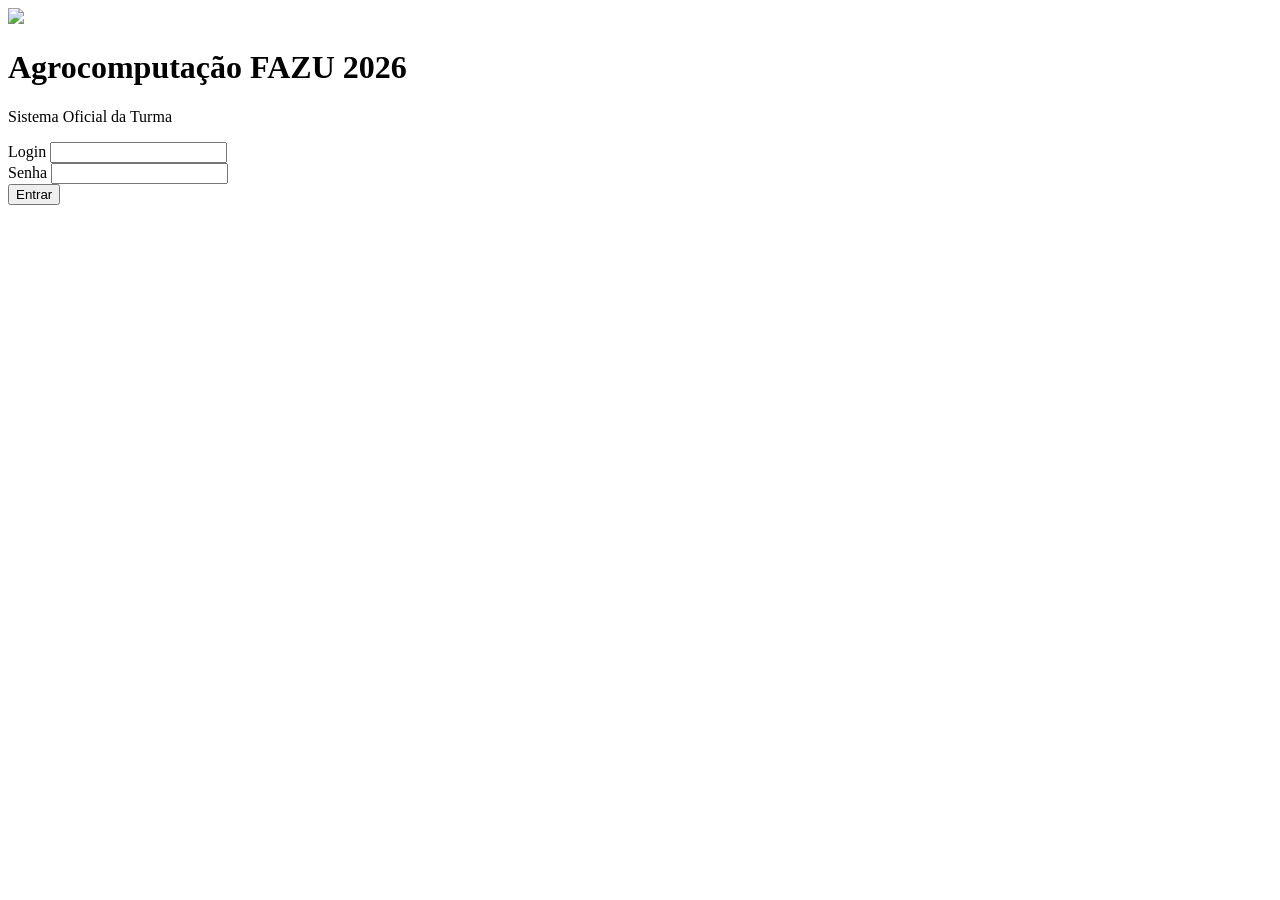
==== index.html @ 2e706d30 "Rename INDEX.HTML to index.html" ====
<!DOCTYPE html>
<html lang="pt-br">

<head>

  <meta charset="UTF-8">
  <meta name="viewport" content="width=device-width, initial-scale=1.0">

  <title>Agrocomputação FAZU 2026</title>

  <link rel="stylesheet" href="style.css">

</head>

<body>

  <div id="app">

    <div class="login-container">

      <div class="login-card">

        <img
          src="https://i.imgur.com/4AiXzf8.png"
          class="logo"
        >

        <h1>Agrocomputação FAZU 2026</h1>

        <p class="subtitle">
          Sistema Oficial da Turma
        </p>

        <div class="input-group">
          <label>Login</label>
          <input type="text" id="login">
        </div>

        <div class="input-group">
          <label>Senha</label>
          <input type="password" id="senha">
        </div>

        <button onclick="login()">
          Entrar
        </button>

      </div>

    </div>

  </div>

  <script src="script.js"></script>

</body>

</html>
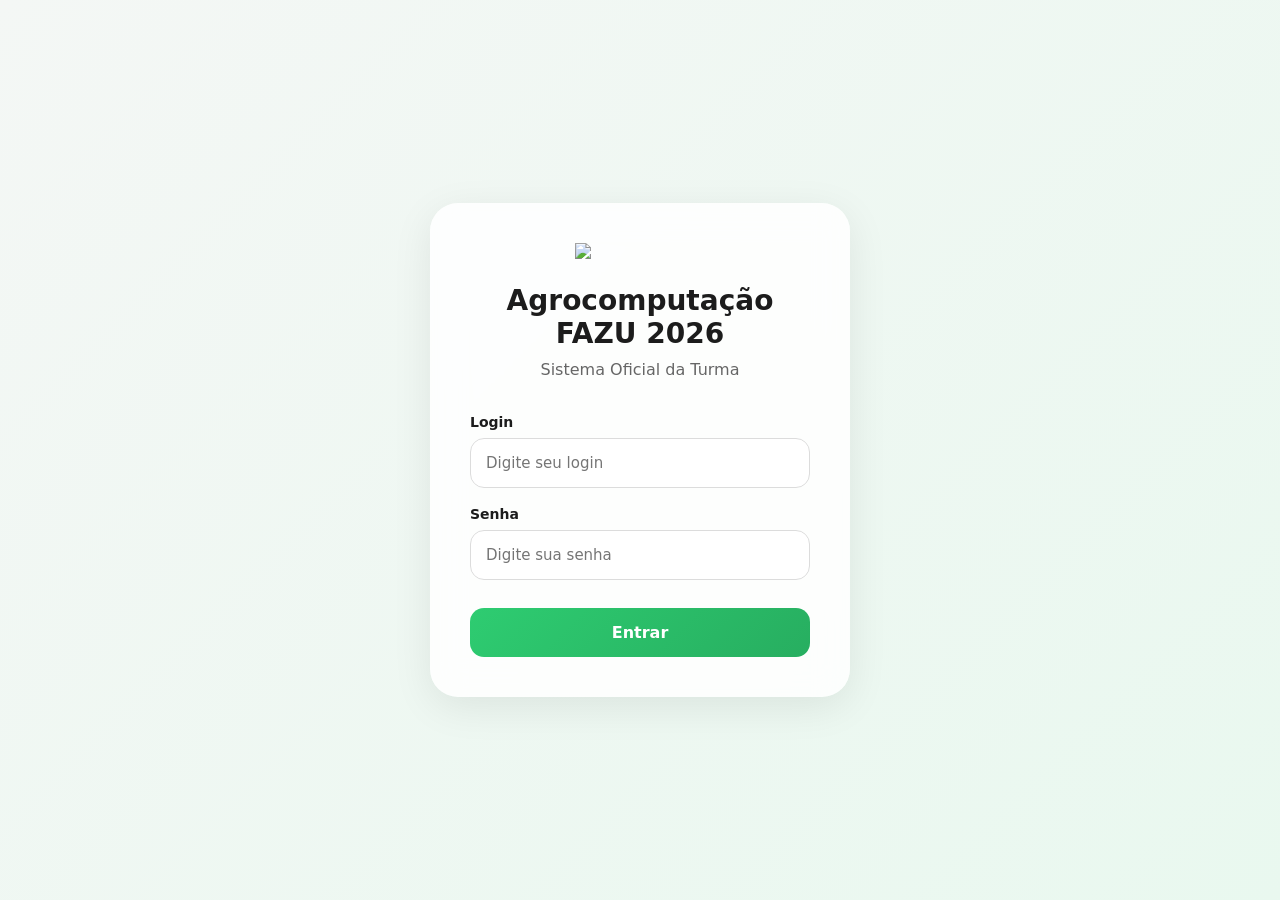
==== commit 6f4a6821: "Add files via upload" ====
--- a/index.html
+++ b/index.html
@@ -1,58 +1,17 @@
-<!DOCTYPE html>
-<html lang="pt-br">
-
-<head>
-
-  <meta charset="UTF-8">
-  <meta name="viewport" content="width=device-width, initial-scale=1.0">
-
-  <title>Agrocomputação FAZU 2026</title>
-
-  <link rel="stylesheet" href="style.css">
-
-</head>
-
-<body>
-
-  <div id="app">
-
-    <div class="login-container">
-
-      <div class="login-card">
-
-        <img
-          src="https://i.imgur.com/4AiXzf8.png"
-          class="logo"
-        >
-
-        <h1>Agrocomputação FAZU 2026</h1>
-
-        <p class="subtitle">
-          Sistema Oficial da Turma
-        </p>
-
-        <div class="input-group">
-          <label>Login</label>
-          <input type="text" id="login">
-        </div>
-
-        <div class="input-group">
-          <label>Senha</label>
-          <input type="password" id="senha">
-        </div>
-
-        <button onclick="login()">
-          Entrar
-        </button>
-
-      </div>
-
-    </div>
-
-  </div>
-
-  <script src="script.js"></script>
-
-</body>
-
-</html>
+<!DOCTYPE html>
+<html lang="pt-br">
+
+<head>
+  <meta charset="UTF-8">
+  <meta name="viewport" content="width=device-width, initial-scale=1.0">
+  <title>Agrocomputação FAZU 2026</title>
+  <link rel="stylesheet" href="style.css">
+  <script src="https://unpkg.com/lucide@latest/dist/umd/lucide.js"></script>
+</head>
+
+<body>
+  <div id="app"></div>
+  <script src="script.js"></script>
+</body>
+
+</html>
--- a/style.css
+++ b/style.css
@@ -0,0 +1,820 @@
+* {
+  margin: 0;
+  padding: 0;
+  box-sizing: border-box;
+  font-family: 'Segoe UI', system-ui, -apple-system, sans-serif;
+}
+
+:root {
+  --primary: #27ae60;
+  --primary-dark: #1e8449;
+  --primary-light: #2ecc71;
+  --bg: #f4f7f5;
+  --bg-dark: #e9f8ef;
+  --white: #ffffff;
+  --text: #1c1c1c;
+  --text-light: #666666;
+  --border: #dcdcdc;
+  --shadow: rgba(0, 0, 0, 0.08);
+  --shadow-hover: rgba(0, 0, 0, 0.12);
+}
+
+body {
+  background: linear-gradient(135deg, var(--bg), var(--bg-dark));
+  min-height: 100vh;
+  color: var(--text);
+}
+
+.login-container {
+  width: 100%;
+  min-height: 100vh;
+  display: flex;
+  justify-content: center;
+  align-items: center;
+  padding: 20px;
+}
+
+.login-card {
+  width: 100%;
+  max-width: 420px;
+  background: rgba(255, 255, 255, 0.85);
+  backdrop-filter: blur(16px);
+  border-radius: 28px;
+  padding: 40px;
+  box-shadow: 0 10px 40px var(--shadow);
+}
+
+.logo {
+  width: 130px;
+  display: block;
+  margin: 0 auto 25px;
+}
+
+h1 {
+  text-align: center;
+  font-size: 28px;
+  color: var(--text);
+  margin-bottom: 10px;
+}
+
+.subtitle {
+  text-align: center;
+  color: var(--text-light);
+  margin-bottom: 35px;
+}
+
+.input-group {
+  margin-bottom: 18px;
+}
+
+.input-group label {
+  display: block;
+  margin-bottom: 8px;
+  font-size: 14px;
+  font-weight: 600;
+}
+
+.input-group input {
+  width: 100%;
+  padding: 15px;
+  border-radius: 14px;
+  border: 1px solid var(--border);
+  background: var(--white);
+  font-size: 15px;
+  transition: all 0.3s;
+}
+
+.input-group input:focus {
+  outline: none;
+  border-color: var(--primary);
+  box-shadow: 0 0 0 4px rgba(39, 174, 96, 0.1);
+}
+
+button {
+  width: 100%;
+  padding: 15px;
+  border: none;
+  border-radius: 14px;
+  background: linear-gradient(135deg, var(--primary-light), var(--primary));
+  color: var(--white);
+  font-size: 16px;
+  font-weight: 700;
+  cursor: pointer;
+  margin-top: 10px;
+  transition: all 0.3s;
+}
+
+button:hover {
+  transform: translateY(-2px);
+  box-shadow: 0 6px 20px rgba(39, 174, 96, 0.4);
+}
+
+.app-container {
+  display: flex;
+  min-height: 100vh;
+}
+
+.sidebar {
+  width: 280px;
+  background: var(--white);
+  box-shadow: 2px 0 20px var(--shadow);
+  display: flex;
+  flex-direction: column;
+  position: fixed;
+  left: 0;
+  top: 0;
+  height: 100vh;
+  z-index: 100;
+  transition: transform 0.3s;
+}
+
+.sidebar-header {
+  padding: 30px 25px;
+  border-bottom: 1px solid var(--border);
+  text-align: center;
+}
+
+.sidebar-logo {
+  width: 80px;
+  margin-bottom: 15px;
+}
+
+.sidebar-header h2 {
+  font-size: 18px;
+  color: var(--text);
+}
+
+.sidebar-nav {
+  flex: 1;
+  padding: 20px 15px;
+}
+
+.nav-item {
+  display: flex;
+  align-items: center;
+  gap: 12px;
+  padding: 14px 18px;
+  border-radius: 12px;
+  cursor: pointer;
+  transition: all 0.3s;
+  margin-bottom: 6px;
+}
+
+.nav-item:hover {
+  background: var(--bg-dark);
+}
+
+.nav-item.active {
+  background: linear-gradient(135deg, var(--primary-light), var(--primary));
+  color: var(--white);
+}
+
+.nav-item i {
+  width: 22px;
+  height: 22px;
+}
+
+.nav-item span {
+  font-weight: 600;
+}
+
+.sidebar-footer {
+  padding: 20px;
+  border-top: 1px solid var(--border);
+}
+
+.user-info {
+  display: flex;
+  align-items: center;
+  gap: 12px;
+  margin-bottom: 15px;
+}
+
+.user-info i {
+  width: 44px;
+  height: 44px;
+  color: var(--primary);
+}
+
+.user-name {
+  font-weight: 700;
+  font-size: 15px;
+}
+
+.user-role {
+  font-size: 13px;
+  color: var(--text-light);
+}
+
+.logout-btn {
+  width: 100%;
+  padding: 12px;
+  background: #ffebee;
+  color: #c62828;
+  font-size: 14px;
+  margin-top: 0;
+  display: flex;
+  align-items: center;
+  justify-content: center;
+  gap: 8px;
+}
+
+.logout-btn:hover {
+  background: #ffcdd2;
+  box-shadow: none;
+  transform: none;
+}
+
+.main-content {
+  flex: 1;
+  margin-left: 280px;
+  padding: 30px;
+  position: relative;
+}
+
+.menu-toggle {
+  display: none;
+  position: fixed;
+  top: 20px;
+  left: 20px;
+  width: 50px;
+  height: 50px;
+  padding: 0;
+  z-index: 200;
+  border-radius: 12px;
+}
+
+.page-content {
+  max-width: 1200px;
+}
+
+.page-header {
+  margin-bottom: 35px;
+}
+
+.page-header h1 {
+  text-align: left;
+  font-size: 32px;
+  margin-bottom: 8px;
+}
+
+.page-header p {
+  color: var(--text-light);
+  font-size: 16px;
+}
+
+.cards-grid {
+  display: grid;
+  grid-template-columns: repeat(auto-fit, minmax(260px, 1fr));
+  gap: 20px;
+  margin-bottom: 30px;
+}
+
+.stat-card {
+  background: var(--white);
+  padding: 24px;
+  border-radius: 22px;
+  box-shadow: 0 5px 20px var(--shadow);
+  display: flex;
+  align-items: center;
+  gap: 18px;
+  transition: all 0.3s;
+}
+
+.stat-card:hover {
+  transform: translateY(-3px);
+  box-shadow: 0 8px 25px var(--shadow-hover);
+}
+
+.stat-icon {
+  width: 56px;
+  height: 56px;
+  background: linear-gradient(135deg, var(--primary-light), var(--primary));
+  border-radius: 16px;
+  display: flex;
+  align-items: center;
+  justify-content: center;
+  color: var(--white);
+}
+
+.stat-icon i {
+  width: 28px;
+  height: 28px;
+}
+
+.stat-label {
+  font-size: 14px;
+  color: var(--text-light);
+  margin-bottom: 4px;
+}
+
+.stat-value {
+  font-size: 28px;
+  font-weight: 800;
+  color: var(--primary);
+}
+
+.alert-box {
+  background: #fff3cd;
+  border-radius: 18px;
+  padding: 22px;
+  display: flex;
+  gap: 16px;
+  margin-bottom: 35px;
+}
+
+.alert-icon {
+  flex-shrink: 0;
+  width: 48px;
+  height: 48px;
+  background: #ffe066;
+  border-radius: 14px;
+  display: flex;
+  align-items: center;
+  justify-content: center;
+  color: #856404;
+}
+
+.alert-icon i {
+  width: 24px;
+  height: 24px;
+}
+
+.alert-content h3 {
+  color: #856404;
+  margin-bottom: 10px;
+  font-size: 18px;
+}
+
+.alert-content ul {
+  margin-left: 20px;
+  color: #856404;
+}
+
+.menu-grid {
+  display: grid;
+  grid-template-columns: repeat(auto-fit, minmax(240px, 1fr));
+  gap: 20px;
+}
+
+.menu-item {
+  background: var(--white);
+  border-radius: 22px;
+  padding: 30px;
+  text-align: center;
+  cursor: pointer;
+  transition: all 0.3s;
+  box-shadow: 0 5px 20px var(--shadow);
+}
+
+.menu-item:hover {
+  transform: translateY(-5px);
+  box-shadow: 0 10px 30px var(--shadow-hover);
+}
+
+.menu-item i {
+  width: 56px;
+  height: 56px;
+  color: var(--primary);
+  margin-bottom: 15px;
+}
+
+.menu-item h3 {
+  font-size: 20px;
+  margin-bottom: 8px;
+}
+
+.menu-item p {
+  color: var(--text-light);
+  font-size: 14px;
+}
+
+.votacoes-list {
+  display: flex;
+  flex-direction: column;
+  gap: 15px;
+}
+
+.votacao-card {
+  background: var(--white);
+  padding: 22px 26px;
+  border-radius: 18px;
+  display: flex;
+  align-items: center;
+  justify-content: space-between;
+  gap: 20px;
+  box-shadow: 0 4px 15px var(--shadow);
+  transition: all 0.3s;
+}
+
+.votacao-card:hover {
+  transform: translateX(5px);
+}
+
+.votacao-info {
+  flex: 1;
+}
+
+.votacao-info h3 {
+  font-size: 18px;
+  margin-bottom: 6px;
+}
+
+.votacao-status {
+  display: inline-block;
+  padding: 4px 12px;
+  border-radius: 20px;
+  font-size: 12px;
+  font-weight: 700;
+}
+
+.votacao-status.concluido {
+  background: #d4edda;
+  color: #155724;
+}
+
+.votacao-status.pendente {
+  background: #fff3cd;
+  color: #856404;
+}
+
+.votar-btn {
+  width: auto;
+  padding: 12px 24px;
+  margin-top: 0;
+  display: flex;
+  align-items: center;
+  gap: 8px;
+  font-size: 14px;
+}
+
+.votar-btn:disabled {
+  background: #e0e0e0;
+  cursor: not-allowed;
+  transform: none;
+  box-shadow: none;
+}
+
+.votar-btn i {
+  width: 18px;
+  height: 18px;
+}
+
+.timeline {
+  display: flex;
+  flex-direction: column;
+  gap: 30px;
+  padding-left: 30px;
+  position: relative;
+}
+
+.timeline::before {
+  content: '';
+  position: absolute;
+  left: 14px;
+  top: 0;
+  bottom: 0;
+  width: 2px;
+  background: linear-gradient(180deg, var(--primary), var(--primary-light));
+}
+
+.timeline-item {
+  position: relative;
+}
+
+.timeline-dot {
+  position: absolute;
+  left: -30px;
+  top: 5px;
+  width: 20px;
+  height: 20px;
+  background: var(--primary);
+  border-radius: 50%;
+  border: 4px solid var(--white);
+  box-shadow: 0 0 0 3px var(--primary-light);
+}
+
+.timeline-card {
+  background: var(--white);
+  padding: 25px;
+  border-radius: 18px;
+  box-shadow: 0 5px 20px var(--shadow);
+}
+
+.timeline-date {
+  display: flex;
+  align-items: center;
+  gap: 8px;
+  color: var(--primary);
+  font-weight: 700;
+  margin-bottom: 10px;
+}
+
+.timeline-date i {
+  width: 20px;
+  height: 20px;
+}
+
+.timeline-card h3 {
+  font-size: 22px;
+  margin-bottom: 8px;
+}
+
+.timeline-local {
+  display: flex;
+  align-items: center;
+  gap: 8px;
+  color: var(--text-light);
+}
+
+.timeline-local i {
+  width: 18px;
+  height: 18px;
+}
+
+.homenageados-grid {
+  display: grid;
+  grid-template-columns: repeat(auto-fit, minmax(280px, 1fr));
+  gap: 25px;
+}
+
+.homenageado-card {
+  background: var(--white);
+  padding: 35px 25px;
+  border-radius: 22px;
+  text-align: center;
+  box-shadow: 0 5px 20px var(--shadow);
+  transition: all 0.3s;
+}
+
+.homenageado-card:hover {
+  transform: translateY(-5px);
+  box-shadow: 0 10px 30px var(--shadow-hover);
+}
+
+.homenageado-icon {
+  width: 80px;
+  height: 80px;
+  background: linear-gradient(135deg, var(--primary-light), var(--primary));
+  border-radius: 50%;
+  display: flex;
+  align-items: center;
+  justify-content: center;
+  margin: 0 auto 20px;
+  color: var(--white);
+}
+
+.homenageado-icon i {
+  width: 40px;
+  height: 40px;
+}
+
+.homenageado-card h3 {
+  font-size: 20px;
+  margin-bottom: 8px;
+}
+
+.homenageado-cargo {
+  color: var(--text-light);
+  font-size: 15px;
+  margin-bottom: 18px;
+}
+
+.votos-info {
+  display: inline-flex;
+  align-items: center;
+  gap: 8px;
+  background: var(--bg-dark);
+  padding: 8px 16px;
+  border-radius: 20px;
+  color: var(--primary);
+  font-weight: 700;
+}
+
+.votos-info i {
+  width: 18px;
+  height: 18px;
+}
+
+.documentos-section {
+  display: grid;
+  grid-template-columns: repeat(auto-fit, minmax(320px, 1fr));
+  gap: 25px;
+}
+
+.documento-card {
+  background: var(--white);
+  padding: 30px;
+  border-radius: 22px;
+  box-shadow: 0 5px 20px var(--shadow);
+}
+
+.documento-icon {
+  width: 64px;
+  height: 64px;
+  background: linear-gradient(135deg, var(--primary-light), var(--primary));
+  border-radius: 18px;
+  display: flex;
+  align-items: center;
+  justify-content: center;
+  margin-bottom: 20px;
+  color: var(--white);
+}
+
+.documento-icon i {
+  width: 32px;
+  height: 32px;
+}
+
+.documento-card h3 {
+  font-size: 22px;
+  margin-bottom: 18px;
+}
+
+.documento-card ul {
+  list-style: none;
+}
+
+.documento-card ul li {
+  padding: 10px 0;
+  padding-left: 28px;
+  position: relative;
+  color: var(--text-light);
+}
+
+.documento-card ul li::before {
+  content: '';
+  position: absolute;
+  left: 0;
+  top: 16px;
+  width: 10px;
+  height: 10px;
+  background: var(--primary);
+  border-radius: 50%;
+}
+
+.modal-overlay {
+  position: fixed;
+  top: 0;
+  left: 0;
+  right: 0;
+  bottom: 0;
+  background: rgba(0, 0, 0, 0.5);
+  display: flex;
+  align-items: center;
+  justify-content: center;
+  z-index: 1000;
+  padding: 20px;
+}
+
+.modal {
+  background: var(--white);
+  border-radius: 24px;
+  width: 100%;
+  max-width: 500px;
+  max-height: 80vh;
+  overflow: hidden;
+  display: flex;
+  flex-direction: column;
+}
+
+.modal-header {
+  padding: 24px;
+  border-bottom: 1px solid var(--border);
+  display: flex;
+  align-items: center;
+  justify-content: space-between;
+}
+
+.modal-header h2 {
+  font-size: 20px;
+}
+
+.modal-close {
+  width: 40px;
+  height: 40px;
+  padding: 0;
+  background: var(--bg);
+  border-radius: 12px;
+  margin-top: 0;
+}
+
+.modal-close:hover {
+  background: var(--border);
+  transform: none;
+  box-shadow: none;
+}
+
+.modal-content {
+  padding: 24px;
+  overflow-y: auto;
+  flex: 1;
+}
+
+.opcoes-list {
+  display: flex;
+  flex-direction: column;
+  gap: 12px;
+}
+
+.opcao-item {
+  display: flex;
+  align-items: center;
+  gap: 14px;
+  padding: 16px;
+  border: 2px solid var(--border);
+  border-radius: 14px;
+  cursor: pointer;
+  transition: all 0.3s;
+}
+
+.opcao-item:hover {
+  border-color: var(--primary);
+  background: var(--bg-dark);
+}
+
+.opcao-item.selected {
+  border-color: var(--primary);
+  background: linear-gradient(135deg, rgba(46, 204, 113, 0.1), rgba(39, 174, 96, 0.1));
+}
+
+.opcao-radio {
+  width: 24px;
+  height: 24px;
+  border: 2px solid var(--border);
+  border-radius: 50%;
+  flex-shrink: 0;
+  position: relative;
+  transition: all 0.3s;
+}
+
+.opcao-item.selected .opcao-radio {
+  border-color: var(--primary);
+}
+
+.opcao-item.selected .opcao-radio::after {
+  content: '';
+  position: absolute;
+  top: 50%;
+  left: 50%;
+  transform: translate(-50%, -50%);
+  width: 12px;
+  height: 12px;
+  background: var(--primary);
+  border-radius: 50%;
+}
+
+.opcao-item span {
+  font-weight: 600;
+  font-size: 15px;
+}
+
+.modal-footer {
+  padding: 20px 24px;
+  border-top: 1px solid var(--border);
+  display: flex;
+  gap: 12px;
+}
+
+.btn-secondary {
+  flex: 1;
+  background: var(--bg);
+  color: var(--text);
+}
+
+.btn-secondary:hover {
+  background: var(--border);
+  box-shadow: none;
+}
+
+.btn-primary {
+  flex: 1;
+}
+
+.btn-primary:disabled {
+  opacity: 0.5;
+  cursor: not-allowed;
+  transform: none;
+  box-shadow: none;
+}
+
+@media (max-width: 900px) {
+  .sidebar {
+    transform: translateX(-100%);
+  }
+
+  .sidebar.open {
+    transform: translateX(0);
+  }
+
+  .main-content {
+    margin-left: 0;
+    padding: 80px 20px 30px;
+  }
+
+  .menu-toggle {
+    display: flex;
+    align-items: center;
+    justify-content: center;
+  }
+}
